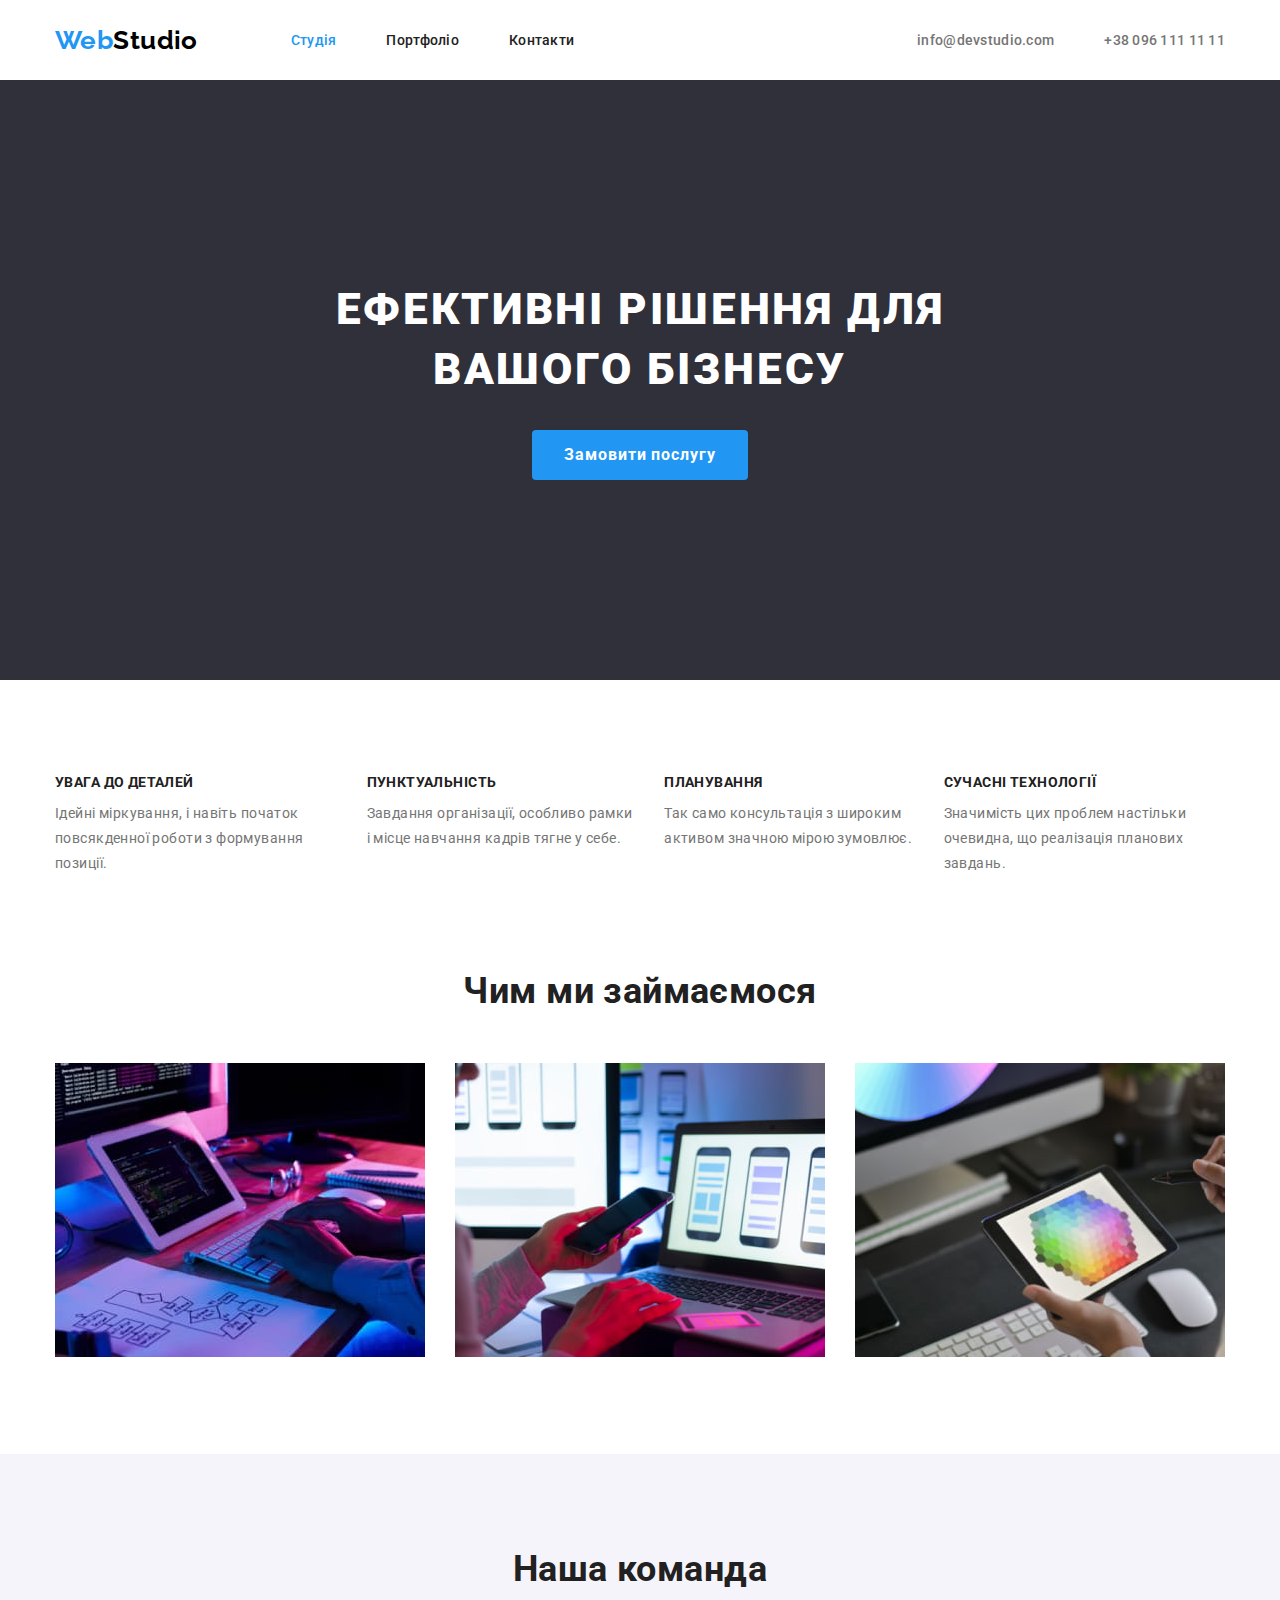
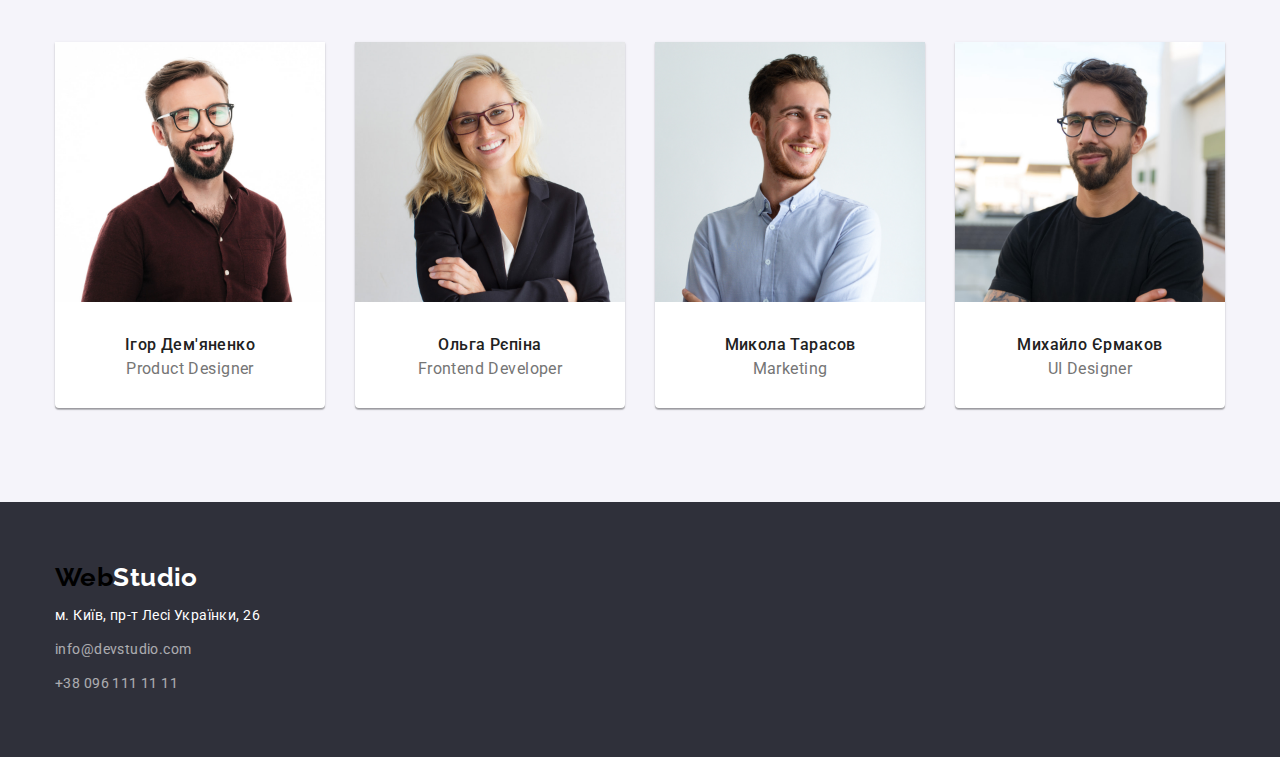
==== index.html @ 53cfd83c "Format all elements" ====
<!DOCTYPE html>
<html lang="uk">
  <head>
    <meta charset="UTF-8" />
    <meta http-equiv="X-UA-Compatible" content="IE=edge" />
    <meta name="viewport" content="width=device-width, initial-scale=1.0" />
    <title>Студія</title>
    <link
    rel="stylesheet"
    href="https://cdnjs.cloudflare.com/ajax/libs/modern-normalize/1.0.0/modern-normalize.min.css"
    />
    <link rel="stylesheet" href="./css/styles.css" />
    <link rel="preconnect" href="https://fonts.googleapis.com" />
    <link rel="preconnect" href="https://fonts.gstatic.com" crossorigin />
    <link
      href="https://fonts.googleapis.com/css2?family=Raleway:wght@700&family=Roboto:wght@400;500;700;900&display=swap"
      rel="stylesheet"
    />
  </head>
  <body>
    <header class="menu-list container">
      <a href="./index.html" class="logo-studio"><span class="logo-web">Web</span>Studio</span></a>
      <nav>
        <ul class="link-nav-list">
          <li>
            <a href="./index.html" class="link-nav-current">Студія</a>
          </li>
          <li>
            <a href="./portfolio.html" class="link-nav">Портфоліо</a>
          </li>
          <li>
            <a href="#" class="link-nav">Контакти</a>
          </li>
        </ul>
      </nav>
      <ul class="site-nav">
        <li>
          <a href="mailto:info@devstudio.com" class="link-contact">info@devstudio.com</a>
        </li>
        <li>
          <a href="tel:+380961111111" class="link-contact">+38 096 111 11 11</a>
        </li>
      </ul>
    </header>
    <main>
      <section class="motto-order-section section">
        <h1 class="main-h1">Ефективні рішення для<br> вашого бізнесу</h1>
        <button type="button" class="order-service">Замовити послугу</button>
      </section>
      <section class="container section">
        <h2 class="main-h2">Особливості</h2>
        <ul class="features">
          <li class="features-item">
            <h3 class="feature-name">Увага до деталей</h3>
            <p class="features-info">
              Ідейні міркування, і навіть початок повсякденної роботи з формування позиції.
            </p>
          </li>
          <li class="features-item">
            <h3 class="feature-name">Пунктуальність</h3>
            <p class="features-info">
              Завдання організації, особливо рамки і місце навчання кадрів тягне
              у себе.
            </p>
          </li>
          <li class="features-item">
            <h3 class="feature-name">Планування</h3>
            <p class="features-info">
              Так само консультація з широким активом значною мірою зумовлює.
            </p>
          </li>
          <li class="features-item">
            <h3 class="feature-name">Сучасні технології</h3>
            <p class="features-info">
              Значимість цих проблем настільки очевидна, що реалізація планових
              завдань.
            </p>
          </li>
        </ul>
      </section>
      <section class="section what-we-do-section">
        <h2 class="main-section-name">Чим ми займаємося</h2>
        <ul class="container img-what-we-do">
          <li>
            <img
              src="./images/img_main_1.jpg"
              alt="картинка 1"
              width="370"
              height="294"
            />
          </li>
          <li>
            <img
              src="./images/img_main_2.jpg"
              alt="картинка 2"
              width="370"
              height="294"
            />
          </li>
          <li>
            <img
              src="./images/img_main_3.jpg"
              alt="картинка 3"
              width="370"
              height="294"
            />
          </li>
        </ul>
      </section>
      <section class="our-team section">
        <h2 class="main-section-name">Наша команда</h2>
        <ul class="container team-cards-list">
          <li class="team-card">
            <img
              src="./images/team_igor.jpg"
              alt="Ігор Дем'яненко"
              width="270"
              height="260"
            />
            <h3 сlass="team-name">Ігор Дем'яненко</h3>
            <p class="team-info">Product Designer</p>
          </li>
          <li class="team-card">
            <img
              src="./images/team_olha.jpg"
              alt="Ольга Рєпіна"
              width="270"
              height="260"
            />
            <h3 сlass="team-name">Ольга Рєпіна</h3>
            <p class="team-info">Frontend Developer</p>
          </li>
          <li class="team-card">
            <img
              src="./images/team_mykola.jpg"
              alt="Микола Тарасов"
              width="270"
              height="260"
            />
            <h3 сlass="teamname">Микола Тарасов</h3>
            <p class="team-info">Marketing</p>
          </li>
          <li class="team-card">
            <img
              src="./images/team_mikhaylo.jpg"
              alt="Михайло Єрмаков"
              width="270"
              height="260"
            />
            <h3 сlass="team-name">Михайло Єрмаков</h3>
            <p class="team-info">UI Designer</p>
          </li>
        </ul>
      </section>
    </main>
    <footer>
      <div class="container footer-info">
        <a href="./index.html" class="logo-studio logo-footer">Web<span style="color:white">Studio</span></a>
        <address>
          <p class="footer-item">м. Київ, пр-т Лесі Українки, 26</p>
          <ul>
            <li class="footer-item"><a href="mailto:info@devstudio.com" class="footer-contact">info@devstudio.com</a></li>
           <li><a href="tel:+380961111111" class="footer-contact">+38 096 111 11 11</a></li>
          </ul>
        </address>
      </div>
    </footer>
  </body>
</html>
---- css/styles.css ----
:root {
  --main-color: #fff;
  --blue-color: #2196f3;
  --main-text-color: #212121;
  --text-gray-color: #757575;
  --footer-background: #2f303a;
  --button-background: #f5f4fa;
  --logo-studio-color: #000000;
  --border-menu-navigation: #ececec;
  --border-project-card: #eeeeee;
}

body {
  background-color: var(--main-color);
  font-family: 'Roboto', sans-serif;
  color: var(--main-text-color);
  letter-spacing: 0.03em;
  font-size: 14px;
}

.section {
  padding-top: 94px;
  padding-bottom: 94px;
  display: block;
}

.container {
  width: 1200px;
  padding-left: 15px;
  padding-right: 15px;
  margin-left: auto;
  margin-right: auto;
}

ul {
  list-style-type: none;
  margin: 0;
  padding-top: 0;
  padding-bottom: 0;
  padding-inline-start: 0px;
}

li,
p,
h2 {
  margin: 0;
}

header {
  font-weight: 500;
}

.menu-list {
  display: flex;
  flex-direction: row;
  align-items: center;
  padding-top: 24.5px;
  padding-bottom: 24.5px;
}

.menu-list-portfolio {
  display: flex;
  flex-direction: row;
  align-items: center;
  padding-top: 24px;
  padding-bottom: 24px;
}

.menu-list-border {
  border-bottom: 1px solid var(--border-menu-navigation);
}

.link-nav-list {
  display: inline-flex;
  align-items: center;
  gap: 50px;
  padding: 0px;
  margin-left: 93px;
  justify-items: flex-end;
}

.site-nav {
  display: inline-flex;
  align-items: center;
  gap: 50px;
  padding: 0px;
  margin-left: auto;
}

.logo-studio {
  font-family: 'Raleway', sans-serif;
  font-weight: 700;
  font-size: 26px;
  line-height: 1.2;
  color: var(--logo-studio-color);
  text-decoration: none;
}

.logo-web {
  color: var(--blue-color);
}

.link-nav-current,
.link-nav,
.site-nav {
  line-height: 1.2;
  letter-spacing: 0.02em;
  text-decoration: none;
}

.link-contact {
  color: var(--text-gray-color);
  text-decoration: none;
}

.link-nav {
  color: var(--main-text-color);
}

.link-nav-current,
.link-nav:hover,
.link-nav:focus,
.link-contact:focus,
.link-contact:hover {
  color: var(--blue-color);
}

.link-nav:visited {
  color: var(--main-text-color);
}

.link-nav:visited:hover,
.link-nav:visited:focus {
  color: var(--blue-color);
}

.motto-order-section {
  background-color: var(--footer-background);
  text-align: center;
  padding-top: 200px;
  padding-bottom: 200px;
  padding-right: auto;
  padding-left: auto;
}

.main-h1 {
  font-weight: 900;
  font-size: 44px;
  line-height: 1.36;
  color: var(--main-color);
  text-transform: uppercase;
  letter-spacing: 0.06em;
  margin-top: 0px;
  margin-bottom: 30px;
}

.main-h2,
.portfolio-h1 {
  display: none;
}

.order-service {
  color: var(--main-color);
  font-weight: 700;
  font-size: 16px;
  letter-spacing: 0.06em;
  line-height: 1.875;
  background-color: var(--blue-color);
  border: none;
  border-radius: 4px;
  cursor: pointer;
  transition: 0.25s;
  display: inline;
  align-items: center;
  padding: 10px 32px;
}

.order-service:hover,
.order-service:focus {
  color: var(--blue-color);
  background-color: var(--main-color);
}

.feature-name {
  font-size: 14px;
  font-weight: 700;
  line-height: 1.2;
  text-transform: uppercase;
  margin: 0;
}

.features {
  display: flex;
  align-content: center;
  align-items: flex-start;
  justify-content: center;
  flex-direction: row;
}

.features-item:not(:last-child) {
  margin-right: 30px;
}

.features-info {
  font-size: 14px;
  color: var(--text-gray-color);
  line-height: 1.8;
  margin-bottom: 0;
  margin-top: 10px;
}

.main-section-name {
  text-align: center;
  font-weight: 700;
  font-size: 36px;
  line-height: 1.2;
  padding-bottom: 50px;
}

.what-we-do-section {
  display: flex;
  flex-direction: column;
  padding-top: 0;
}

.img-what-we-do {
  display: inline-flex;
  justify-content: space-between;
  column-gap: 10px;
}

.team-cards-list {
  display: flex;
  flex-direction: row;
  justify-content: space-between;
}

.team-card {
  display: block-flex;
  text-align: center;
  column-gap: 10px;
  background-color: var(--main-color);
  justify-content: center;
  align-items: center;
  box-shadow: 0px 1px 3px rgba(0, 0, 0, 0.12), 0px 1px 1px rgba(0, 0, 0, 0.14),
    0px 2px 1px rgba(0, 0, 0, 0.2);
  border-radius: 0px 0px 4px 4px;
}

.our-team {
  background-color: var(--button-background);
}

.team-info,
.team-card > h3 {
  font-size: 16px;
  line-height: 1.1875;
  align-self: flex-end;
}

.team-card > h3 {
  font-weight: 500;
  margin-top: 30px;
  margin-bottom: 5px;
}

.team-info {
  color: var(--text-gray-color);
  margin-top: 5px;
  margin-bottom: 30px;
}

.filter-list {
  display: flex;
  justify-content: center;
  gap: 8px;
}

.filter {
  cursor: pointer;
  background-color: var(--button-background);
  color: var(--main-text-color);
  font-weight: 500;
  font-size: 16px;
  line-height: 1.625;
  letter-spacing: 0.03em;
  border: 0px;
  border-radius: 4px;
  transition: 0.25s;
  font-family: 'Roboto', sans-serif;
  padding: 6px 22px;
}

.filter:hover,
.filter:focus {
  border: none;
  border-radius: 4px;
  background-color: var(--blue-color);
  color: var(--main-color);
}

.projects {
  padding-top: 50px;
  display: flex;
  flex-wrap: wrap;
  justify-content: space-between;
  gap: 30px;
  padding-bottom: 0px;
}

.project {
  display: flex;
  flex-direction: column;
}

.project-info {
  border-left: 1px solid var(--border-project-card);
  border-right: 1px solid var(--border-project-card);
  border-bottom: 1px solid var(--border-project-card);
  padding: 20px 23px;
}

.project-info > h2 {
  font-weight: 700;
  font-size: 18px;
  line-height: 2;
  letter-spacing: 0.06em;
  padding-bottom: 2px;
}

.project.info > p {
  font-size: 16px;
  color: var(--text-gray-color);
  line-height: 1.875;
  padding-top: 2px;
}

footer {
  background-color: var(--footer-background);
}

.logo-footer {
  width: fit-content;
  margin-bottom: 10px;
}

address {
  color: var(--main-color);
  font-style: normal;
  line-height: 1.8;
  margin-top: 10px;
}

.footer-item {
  margin-bottom: 9px;
}

.footer-info {
  padding-top: 60px;
  padding-bottom: 60px;
}

.footer-contact,
.footer-contact:visited {
  color: var(--main-color);
  opacity: 60%;
  text-decoration: none;
}

.logo-footer .footer-contact:hover,
.footer-contact:focus,
.logo-footer:visited {
  color: var(--blue-color);
  opacity: 100%;
}
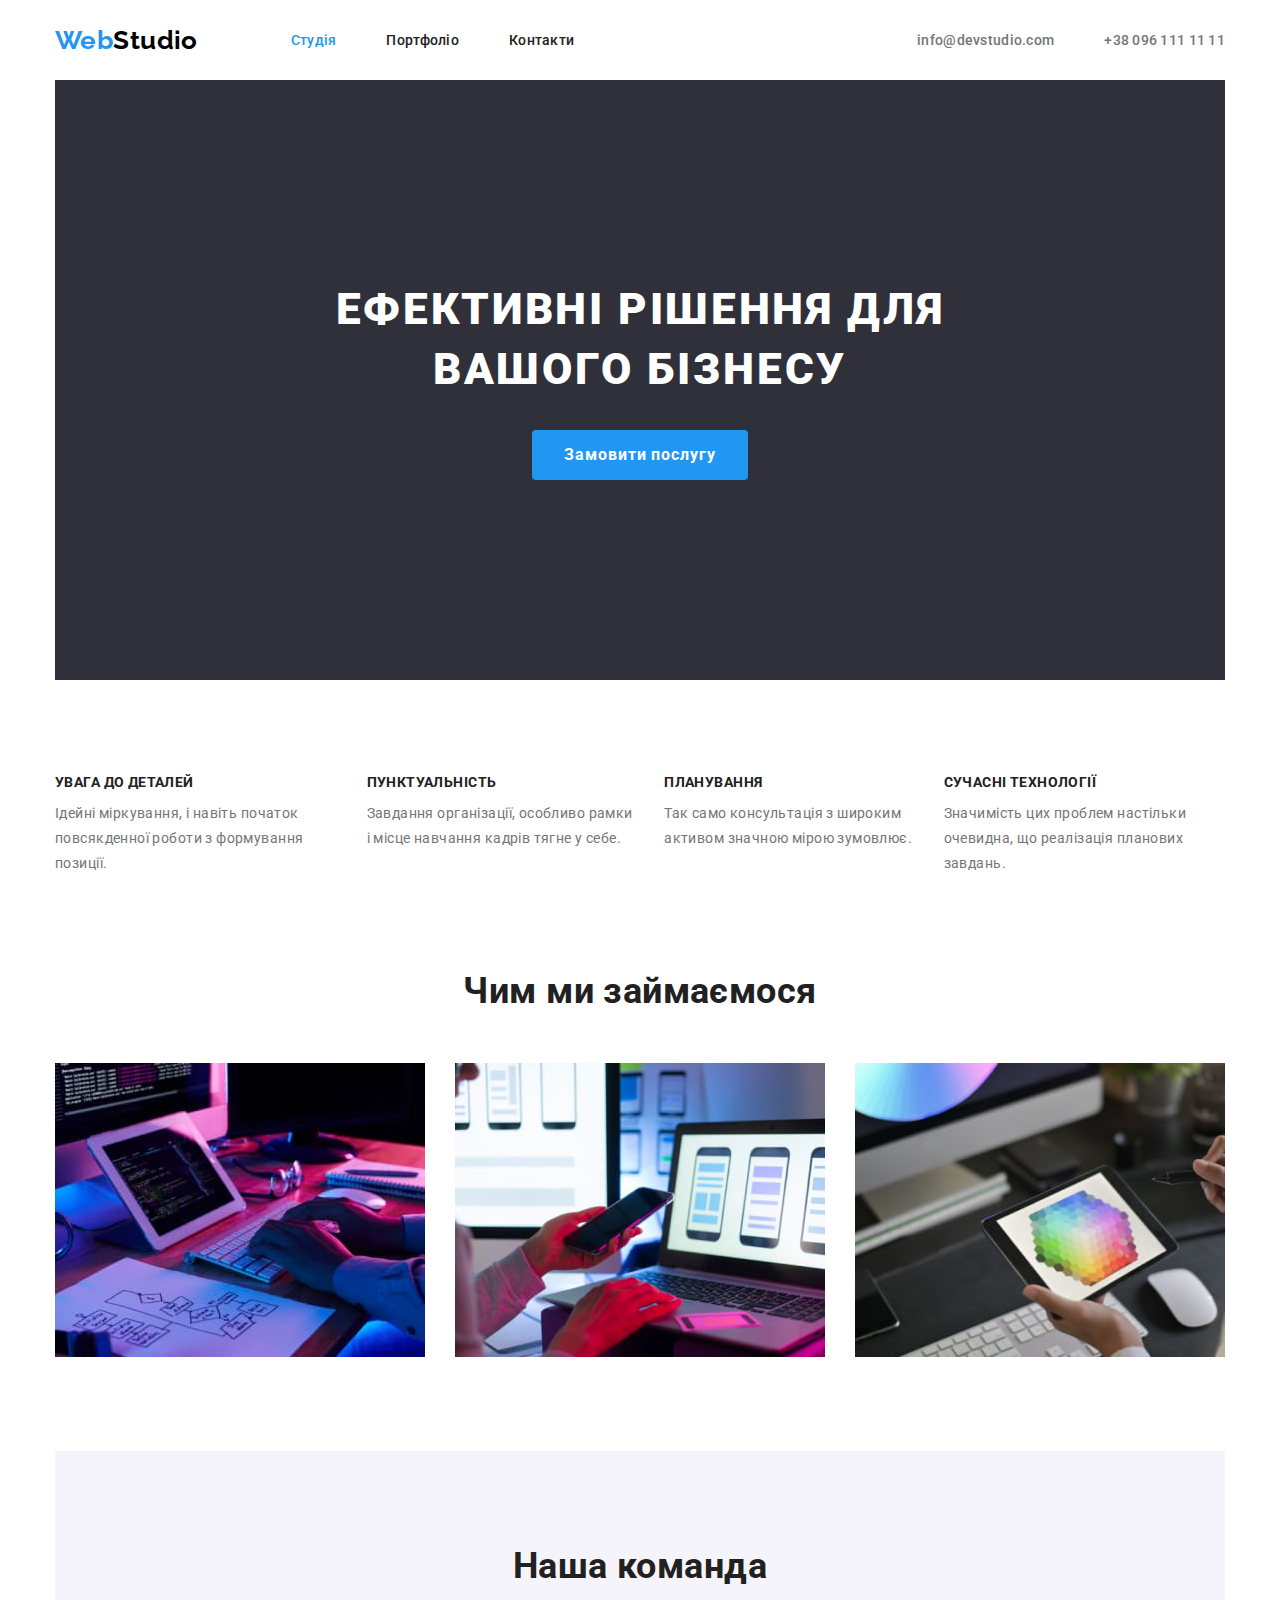
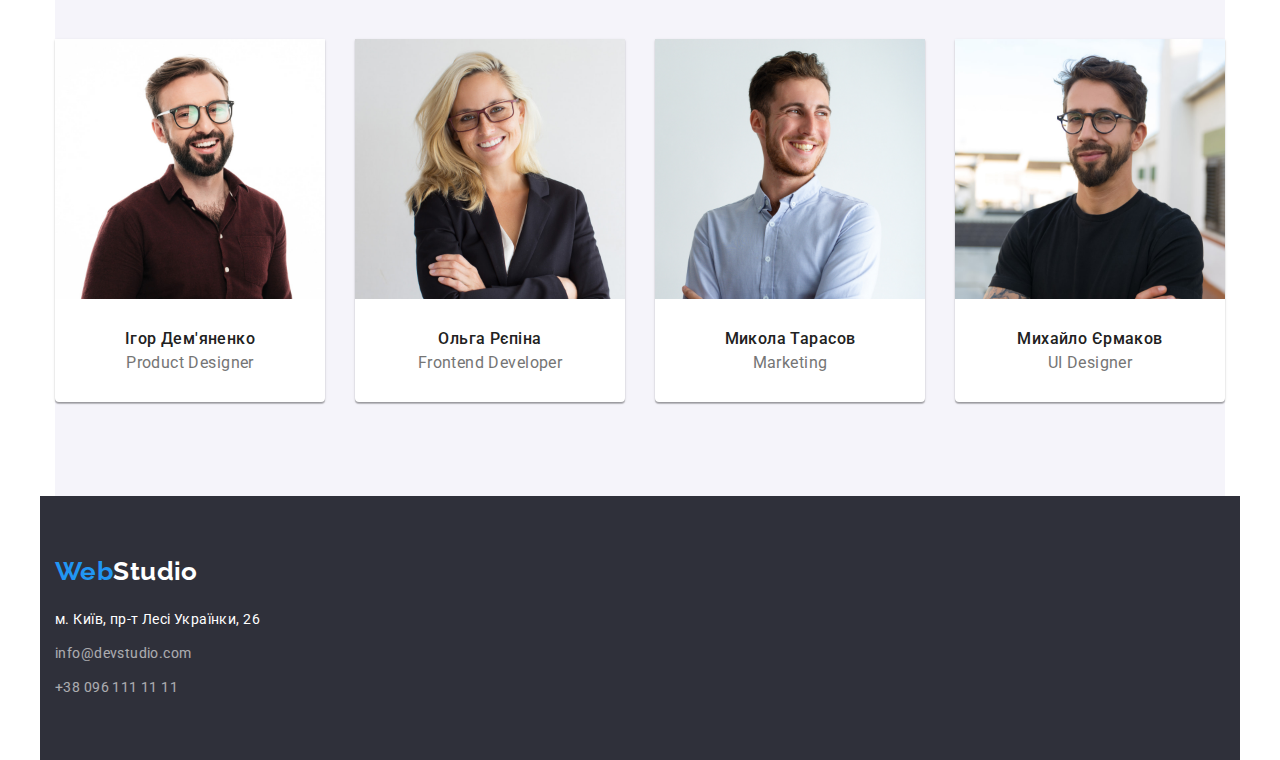
==== commit 8fa54a10: "Edit with mentor's comments" ====
--- a/index.html
+++ b/index.html
@@ -6,8 +6,8 @@
     <meta name="viewport" content="width=device-width, initial-scale=1.0" />
     <title>Студія</title>
     <link
-    rel="stylesheet"
-    href="https://cdnjs.cloudflare.com/ajax/libs/modern-normalize/1.0.0/modern-normalize.min.css"
+      rel="stylesheet"
+      href="https://cdnjs.cloudflare.com/ajax/libs/modern-normalize/1.0.0/modern-normalize.min.css"
     />
     <link rel="stylesheet" href="./css/styles.css" />
     <link rel="preconnect" href="https://fonts.googleapis.com" />
@@ -18,7 +18,7 @@
     />
   </head>
   <body>
-    <header class="menu-list container">
+    <header class="container menu-list">
       <a href="./index.html" class="logo-studio"><span class="logo-web">Web</span>Studio</span></a>
       <nav>
         <ul class="link-nav-list">
@@ -43,11 +43,12 @@
       </ul>
     </header>
     <main>
-      <section class="motto-order-section section">
+      <div class="container">
+      <section class="section motto-order-section">
         <h1 class="main-h1">Ефективні рішення для<br> вашого бізнесу</h1>
         <button type="button" class="order-service">Замовити послугу</button>
       </section>
-      <section class="container section">
+      <section class="section">
         <h2 class="main-h2">Особливості</h2>
         <ul class="features">
           <li class="features-item">
@@ -80,7 +81,7 @@
       </section>
       <section class="section what-we-do-section">
         <h2 class="main-section-name">Чим ми займаємося</h2>
-        <ul class="container img-what-we-do">
+        <ul class="img-what-we-do">
           <li>
             <img
               src="./images/img_main_1.jpg"
@@ -107,9 +108,9 @@
           </li>
         </ul>
       </section>
-      <section class="our-team section">
+      <section class="section our-team ">
         <h2 class="main-section-name">Наша команда</h2>
-        <ul class="container team-cards-list">
+        <ul class="team-cards-list">
           <li class="team-card">
             <img
               src="./images/team_igor.jpg"
@@ -117,8 +118,10 @@
               width="270"
               height="260"
             />
-            <h3 сlass="team-name">Ігор Дем'яненко</h3>
-            <p class="team-info">Product Designer</p>
+            <div class="team-card-info">
+              <h3 class="team-name">Ігор Дем'яненко</h3>
+              <p class="team-info">Product Designer</p>
+            </div>
           </li>
           <li class="team-card">
             <img
@@ -127,8 +130,10 @@
               width="270"
               height="260"
             />
-            <h3 сlass="team-name">Ольга Рєпіна</h3>
-            <p class="team-info">Frontend Developer</p>
+            <div class="team-card-info">
+              <h3 class="team-name">Ольга Рєпіна</h3>
+              <p class="team-info">Frontend Developer</p>
+            </div>
           </li>
           <li class="team-card">
             <img
@@ -137,8 +142,10 @@
               width="270"
               height="260"
             />
-            <h3 сlass="teamname">Микола Тарасов</h3>
-            <p class="team-info">Marketing</p>
+            <div class="team-card-info">
+              <h3 class="team-name">Микола Тарасов</h3>
+              <p class="team-info">Marketing</p>
+          </div>
           </li>
           <li class="team-card">
             <img
@@ -147,14 +154,16 @@
               width="270"
               height="260"
             />
-            <h3 сlass="team-name">Михайло Єрмаков</h3>
-            <p class="team-info">UI Designer</p>
+            <div class="team-card-info">
+              <h3 class="team-name">Михайло Єрмаков</h3>
+              <p class="team-info">UI Designer</p>
+            </div>
           </li>
         </ul>
       </section>
+    </div>
     </main>
-    <footer>
-      <div class="container footer-info">
+    <footer class="container">
         <a href="./index.html" class="logo-studio logo-footer">Web<span style="color:white">Studio</span></a>
         <address>
           <p class="footer-item">м. Київ, пр-т Лесі Українки, 26</p>
@@ -163,7 +172,6 @@
            <li><a href="tel:+380961111111" class="footer-contact">+38 096 111 11 11</a></li>
           </ul>
         </address>
-      </div>
     </footer>
   </body>
 </html>
--- a/css/styles.css
+++ b/css/styles.css
@@ -42,8 +42,15 @@
 
 li,
 p,
-h2 {
+h2,
+h3 {
   margin: 0;
+}
+
+img {
+  display: block;
+  max-width: 100%;
+  height: auto;
 }
 
 header {
@@ -156,7 +163,16 @@
 
 .main-h2,
 .portfolio-h1 {
-  display: none;
+  position: absolute;
+  width: 1px;
+  height: 1px;
+  margin: -1px;
+  border: 0;
+  padding: 0;
+  white-space: nowrap;
+  clip-path: inset(100%);
+  clip: rect(0 0 0 0);
+  overflow: hidden;
 }
 
 .order-service {
@@ -214,7 +230,7 @@
   font-weight: 700;
   font-size: 36px;
   line-height: 1.2;
-  padding-bottom: 50px;
+  margin-bottom: 50px;
 }
 
 .what-we-do-section {
@@ -252,28 +268,32 @@
 }
 
 .team-info,
-.team-card > h3 {
+.team-name {
   font-size: 16px;
   line-height: 1.1875;
   align-self: flex-end;
 }
 
-.team-card > h3 {
+.team-card-info {
+  padding-top: 30px;
+  padding-bottom: 30px;
+}
+
+.team-name {
   font-weight: 500;
-  margin-top: 30px;
   margin-bottom: 5px;
 }
 
 .team-info {
   color: var(--text-gray-color);
   margin-top: 5px;
-  margin-bottom: 30px;
 }
 
 .filter-list {
   display: flex;
   justify-content: center;
   gap: 8px;
+  padding-bottom: 0;
 }
 
 .filter {
@@ -300,12 +320,12 @@
 }
 
 .projects {
-  padding-top: 50px;
+  margin-top: 50px;
   display: flex;
   flex-wrap: wrap;
   justify-content: space-between;
   gap: 30px;
-  padding-bottom: 0px;
+  padding-top: 0;
 }
 
 .project {
@@ -320,23 +340,25 @@
   padding: 20px 23px;
 }
 
-.project-info > h2 {
+.project-name {
   font-weight: 700;
   font-size: 18px;
   line-height: 2;
   letter-spacing: 0.06em;
-  padding-bottom: 2px;
-}
-
-.project.info > p {
+  margin-bottom: 2px;
+}
+
+.project-type {
   font-size: 16px;
   color: var(--text-gray-color);
   line-height: 1.875;
-  padding-top: 2px;
+  margin-top: 2px;
 }
 
 footer {
   background-color: var(--footer-background);
+  padding-top: 60px;
+  padding-bottom: 60px;
 }
 
 .logo-footer {
@@ -348,18 +370,13 @@
   color: var(--main-color);
   font-style: normal;
   line-height: 1.8;
-  margin-top: 10px;
+  margin-top: 20px;
 }
 
 .footer-item {
   margin-bottom: 9px;
 }
 
-.footer-info {
-  padding-top: 60px;
-  padding-bottom: 60px;
-}
-
 .footer-contact,
 .footer-contact:visited {
   color: var(--main-color);
@@ -367,7 +384,8 @@
   text-decoration: none;
 }
 
-.logo-footer .footer-contact:hover,
+.logo-footer,
+.footer-contact:hover,
 .footer-contact:focus,
 .logo-footer:visited {
   color: var(--blue-color);
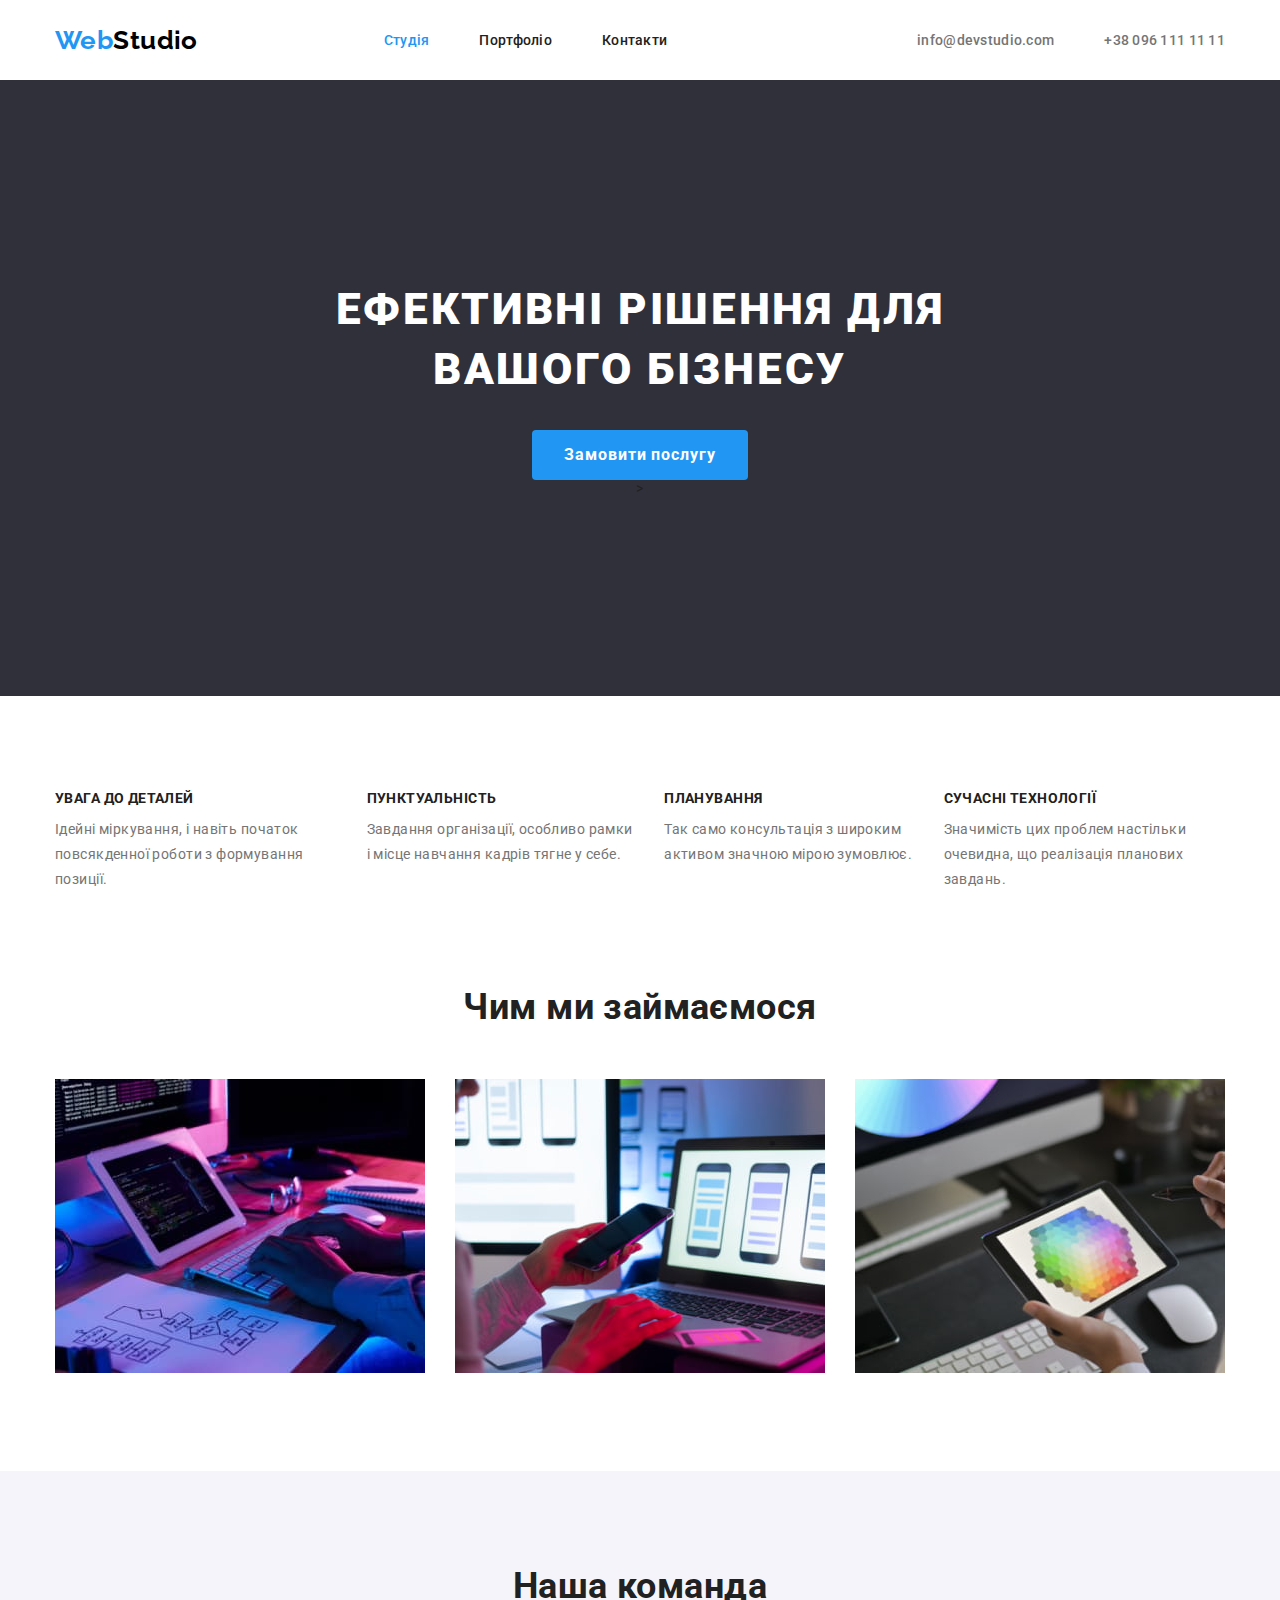
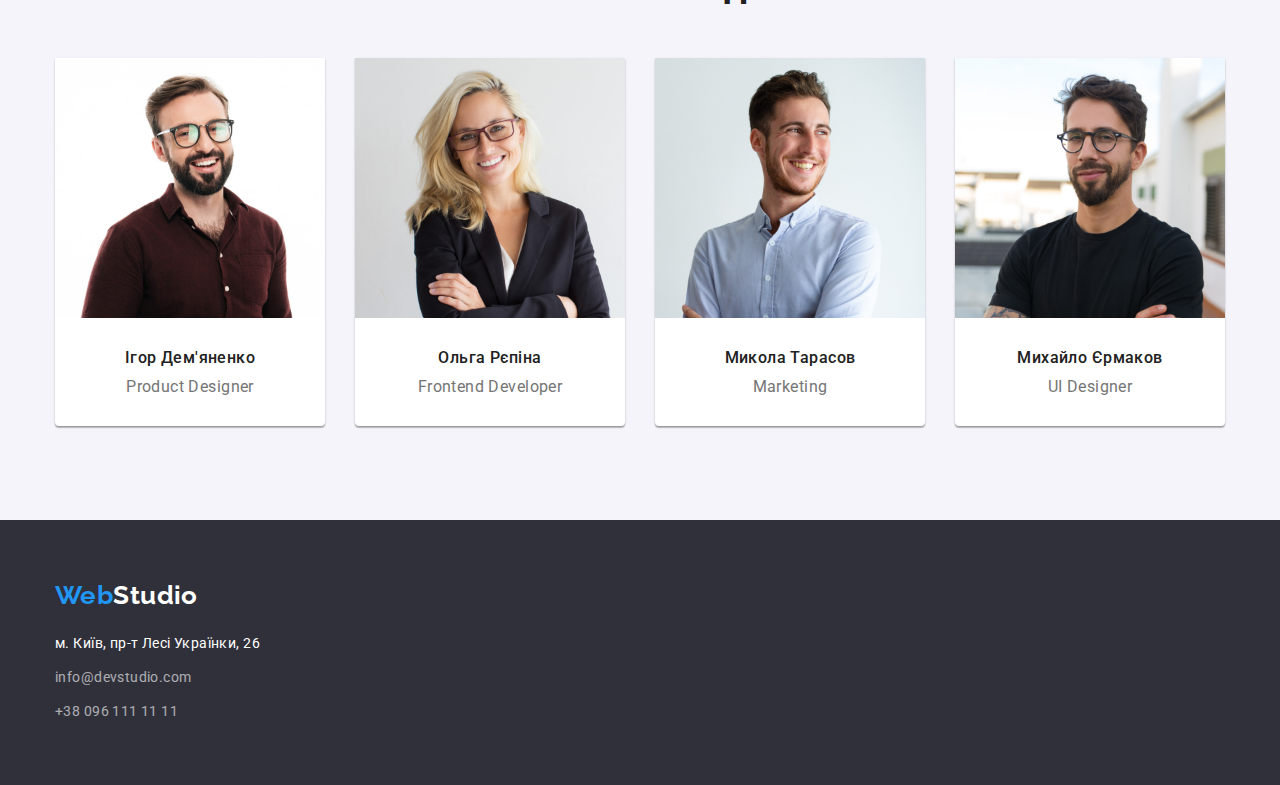
==== commit dd0251c5: "Implement mentor's comments v.1.2" ====
--- a/index.html
+++ b/index.html
@@ -18,160 +18,172 @@
     />
   </head>
   <body>
-    <header class="container menu-list">
-      <a href="./index.html" class="logo-studio"><span class="logo-web">Web</span>Studio</span></a>
-      <nav>
-        <ul class="link-nav-list">
+    <header>
+      <div class="container menu-list">
+      <a href="./index.html" class="link logo-studio"><span class="logo-web">Web</span>Studio</span></a>
+      <nav class="nav-list">
+        <ul class="list link-nav-list">
           <li>
-            <a href="./index.html" class="link-nav-current">Студія</a>
+            <a href="./index.html" class="link link-nav-current">Студія</a>
           </li>
           <li>
-            <a href="./portfolio.html" class="link-nav">Портфоліо</a>
+            <a href="./portfolio.html" class="link link-nav">Портфоліо</a>
           </li>
           <li>
-            <a href="#" class="link-nav">Контакти</a>
+            <a href="#" class="link link-nav">Контакти</a>
           </li>
         </ul>
       </nav>
-      <ul class="site-nav">
+      <ul class="list site-nav">
         <li>
-          <a href="mailto:info@devstudio.com" class="link-contact">info@devstudio.com</a>
+          <a href="mailto:info@devstudio.com" class="link link-contact">info@devstudio.com</a>
         </li>
         <li>
-          <a href="tel:+380961111111" class="link-contact">+38 096 111 11 11</a>
+          <a href="tel:+380961111111" class="link link-contact">+38 096 111 11 11</a>
         </li>
       </ul>
+    </div>
     </header>
     <main>
-      <div class="container">
       <section class="section motto-order-section">
-        <h1 class="main-h1">Ефективні рішення для<br> вашого бізнесу</h1>
-        <button type="button" class="order-service">Замовити послугу</button>
+        <div class="container">
+          <h1 class="main-h1">Ефективні рішення для вашого бізнесу</h1>
+          <button type="button" class="order-service">Замовити послугу</button>
+        </div>>
       </section>
       <section class="section">
-        <h2 class="main-h2">Особливості</h2>
-        <ul class="features">
-          <li class="features-item">
-            <h3 class="feature-name">Увага до деталей</h3>
-            <p class="features-info">
-              Ідейні міркування, і навіть початок повсякденної роботи з формування позиції.
-            </p>
-          </li>
-          <li class="features-item">
-            <h3 class="feature-name">Пунктуальність</h3>
-            <p class="features-info">
-              Завдання організації, особливо рамки і місце навчання кадрів тягне
-              у себе.
-            </p>
-          </li>
-          <li class="features-item">
-            <h3 class="feature-name">Планування</h3>
-            <p class="features-info">
-              Так само консультація з широким активом значною мірою зумовлює.
-            </p>
-          </li>
-          <li class="features-item">
-            <h3 class="feature-name">Сучасні технології</h3>
-            <p class="features-info">
-              Значимість цих проблем настільки очевидна, що реалізація планових
-              завдань.
-            </p>
-          </li>
-        </ul>
+        <div class="container">
+          <h2 class="main-h2">Особливості</h2>
+            <ul class="list features">
+              <li class="features-item">
+                <h3 class="feature-name">Увага до деталей</h3>
+                <p class="features-info">
+                  Ідейні міркування, і навіть початок повсякденної роботи з формування позиції.
+                </p>
+              </li>
+              <li class="features-item">
+                <h3 class="feature-name">Пунктуальність</h3>
+                <p class="features-info">
+                  Завдання організації, особливо рамки і місце навчання кадрів тягне
+                  у себе.
+                </p>
+              </li>
+              <li class="features-item">
+                <h3 class="feature-name">Планування</h3>
+                <p class="features-info">
+                  Так само консультація з широким активом значною мірою зумовлює.
+                </p>
+              </li>
+              <li class="features-item">
+                <h3 class="feature-name">Сучасні технології</h3>
+                <p class="features-info">
+                  Значимість цих проблем настільки очевидна, що реалізація планових
+                  завдань.
+                </p>
+              </li>
+            </ul>
+        </div>
       </section>
       <section class="section what-we-do-section">
+        <div class="container">
         <h2 class="main-section-name">Чим ми займаємося</h2>
-        <ul class="img-what-we-do">
-          <li>
-            <img
-              src="./images/img_main_1.jpg"
-              alt="картинка 1"
-              width="370"
-              height="294"
-            />
-          </li>
-          <li>
-            <img
-              src="./images/img_main_2.jpg"
-              alt="картинка 2"
-              width="370"
-              height="294"
-            />
-          </li>
-          <li>
-            <img
-              src="./images/img_main_3.jpg"
-              alt="картинка 3"
-              width="370"
-              height="294"
-            />
-          </li>
-        </ul>
+          <ul class="list img-what-we-do">
+            <li>
+              <img
+                src="./images/img_main_1.jpg"
+                alt="картинка 1"
+                width="370"
+                height="294"
+              />
+            </li>
+            <li>
+              <img
+                src="./images/img_main_2.jpg"
+                alt="картинка 2"
+                width="370"
+                height="294"
+              />
+            </li>
+            <li>
+              <img
+                src="./images/img_main_3.jpg"
+                alt="картинка 3"
+                width="370"
+                height="294"
+              />
+            </li>
+          </ul>
+        </div>
       </section>
       <section class="section our-team ">
-        <h2 class="main-section-name">Наша команда</h2>
-        <ul class="team-cards-list">
-          <li class="team-card">
-            <img
-              src="./images/team_igor.jpg"
-              alt="Ігор Дем'яненко"
-              width="270"
-              height="260"
-            />
-            <div class="team-card-info">
-              <h3 class="team-name">Ігор Дем'яненко</h3>
-              <p class="team-info">Product Designer</p>
+        <div class="container">
+          <h2 class="main-section-name">Наша команда</h2>
+          <ul class="list team-cards-list">
+            <li class="team-card">
+              <img
+                src="./images/team_igor.jpg"
+                alt="Ігор Дем'яненко"
+                width="270"
+                height="260"
+              />
+              <div class="team-card-info">
+                <h3 class="team-name">Ігор Дем'яненко</h3>
+                <p class="team-info">Product Designer</p>
+              </div>
+            </li>
+            <li class="team-card">
+              <img
+                src="./images/team_olha.jpg"
+                alt="Ольга Рєпіна"
+                width="270"
+                height="260"
+              />
+              <div class="team-card-info">
+                <h3 class="team-name">Ольга Рєпіна</h3>
+                <p class="team-info">Frontend Developer</p>
+              </div>
+            </li>
+            <li class="team-card">
+              <img
+                src="./images/team_mykola.jpg"
+                alt="Микола Тарасов"
+                width="270"
+                height="260"
+              />
+              <div class="team-card-info">
+                <h3 class="team-name">Микола Тарасов</h3>
+                <p class="team-info">Marketing</p>
             </div>
-          </li>
-          <li class="team-card">
-            <img
-              src="./images/team_olha.jpg"
-              alt="Ольга Рєпіна"
-              width="270"
-              height="260"
-            />
-            <div class="team-card-info">
-              <h3 class="team-name">Ольга Рєпіна</h3>
-              <p class="team-info">Frontend Developer</p>
-            </div>
-          </li>
-          <li class="team-card">
-            <img
-              src="./images/team_mykola.jpg"
-              alt="Микола Тарасов"
-              width="270"
-              height="260"
-            />
-            <div class="team-card-info">
-              <h3 class="team-name">Микола Тарасов</h3>
-              <p class="team-info">Marketing</p>
-          </div>
-          </li>
-          <li class="team-card">
-            <img
-              src="./images/team_mikhaylo.jpg"
-              alt="Михайло Єрмаков"
-              width="270"
-              height="260"
-            />
-            <div class="team-card-info">
-              <h3 class="team-name">Михайло Єрмаков</h3>
-              <p class="team-info">UI Designer</p>
-            </div>
-          </li>
-        </ul>
+            </li>
+            <li class="team-card">
+              <img
+                src="./images/team_mikhaylo.jpg"
+                alt="Михайло Єрмаков"
+                width="270"
+                height="260"
+              />
+              <div class="team-card-info">
+                <h3 class="team-name">Михайло Єрмаков</h3>
+                <p class="team-info">UI Designer</p>
+              </div>
+            </li>
+          </ul>
+        </div>
       </section>
-    </div>
     </main>
-    <footer class="container">
-        <a href="./index.html" class="logo-studio logo-footer">Web<span style="color:white">Studio</span></a>
+    <footer>
+      <div class="container">
+        <a href="./index.html" class="link logo-studio logo-footer">Web<span style="color:white">Studio</span></a>
         <address>
-          <p class="footer-item">м. Київ, пр-т Лесі Українки, 26</p>
-          <ul>
-            <li class="footer-item"><a href="mailto:info@devstudio.com" class="footer-contact">info@devstudio.com</a></li>
-           <li><a href="tel:+380961111111" class="footer-contact">+38 096 111 11 11</a></li>
+          <ul class="list">
+            <li class="footer-item">
+              <a href="https://goo.gl/maps/tvAfN8rbNp5ujhR58" class="link address-link">м. Київ, пр-т Лесі Українки, 26</a>
+            </li>
+            <li class="footer-item"><a href="mailto:info@devstudio.com" class="link footer-contact">info@devstudio.com</a></li>
+            <li><a href="tel:+380961111111" class="link footer-contact">+38 096 111 11 11</a></li>
           </ul>
         </address>
+      </div>
     </footer>
   </body>
 </html>
--- a/css/styles.css
+++ b/css/styles.css
@@ -18,32 +18,27 @@
   font-size: 14px;
 }
 
-.section {
-  padding-top: 94px;
-  padding-bottom: 94px;
-  display: block;
-}
-
-.container {
-  width: 1200px;
-  padding-left: 15px;
-  padding-right: 15px;
-  margin-left: auto;
-  margin-right: auto;
-}
-
-ul {
-  list-style-type: none;
+.list {
+  list-style: none;
   margin: 0;
   padding-top: 0;
   padding-bottom: 0;
   padding-inline-start: 0px;
-}
-
+  padding-left: 0;
+}
+
+.link {
+  text-decoration: none;
+}
+
+h1,
 li,
 p,
 h2,
-h3 {
+h3,
+h4,
+h5,
+h6 {
   margin: 0;
 }
 
@@ -53,6 +48,21 @@
   height: auto;
 }
 
+address {
+  font-style: normal;
+}
+
+.container {
+  width: 1200px;
+  padding: 0 15px;
+  margin: 0 auto;
+}
+
+.section {
+  padding-top: 94px;
+  padding-bottom: 94px;
+}
+
 header {
   font-weight: 500;
 }
@@ -75,6 +85,10 @@
 
 .menu-list-border {
   border-bottom: 1px solid var(--border-menu-navigation);
+}
+
+.nav-list {
+  margin-left: 93px;
 }
 
 .link-nav-list {
@@ -90,7 +104,6 @@
   display: inline-flex;
   align-items: center;
   gap: 50px;
-  padding: 0px;
   margin-left: auto;
 }
 
@@ -100,7 +113,6 @@
   font-size: 26px;
   line-height: 1.2;
   color: var(--logo-studio-color);
-  text-decoration: none;
 }
 
 .logo-web {
@@ -112,12 +124,10 @@
 .site-nav {
   line-height: 1.2;
   letter-spacing: 0.02em;
-  text-decoration: none;
 }
 
 .link-contact {
   color: var(--text-gray-color);
-  text-decoration: none;
 }
 
 .link-nav {
@@ -157,7 +167,8 @@
   color: var(--main-color);
   text-transform: uppercase;
   letter-spacing: 0.06em;
-  margin-top: 0px;
+  margin: 0 auto;
+  width: 696px;
   margin-bottom: 30px;
 }
 
@@ -207,10 +218,6 @@
 
 .features {
   display: flex;
-  align-content: center;
-  align-items: flex-start;
-  justify-content: center;
-  flex-direction: row;
 }
 
 .features-item:not(:last-child) {
@@ -234,30 +241,22 @@
 }
 
 .what-we-do-section {
-  display: flex;
-  flex-direction: column;
   padding-top: 0;
 }
 
 .img-what-we-do {
   display: inline-flex;
-  justify-content: space-between;
-  column-gap: 10px;
+  column-gap: 30px;
 }
 
 .team-cards-list {
   display: flex;
-  flex-direction: row;
-  justify-content: space-between;
+  gap: 30px;
 }
 
 .team-card {
-  display: block-flex;
   text-align: center;
-  column-gap: 10px;
   background-color: var(--main-color);
-  justify-content: center;
-  align-items: center;
   box-shadow: 0px 1px 3px rgba(0, 0, 0, 0.12), 0px 1px 1px rgba(0, 0, 0, 0.14),
     0px 2px 1px rgba(0, 0, 0, 0.2);
   border-radius: 0px 0px 4px 4px;
@@ -281,19 +280,17 @@
 
 .team-name {
   font-weight: 500;
-  margin-bottom: 5px;
+  margin-bottom: 10px;
 }
 
 .team-info {
   color: var(--text-gray-color);
-  margin-top: 5px;
 }
 
 .filter-list {
   display: flex;
   justify-content: center;
   gap: 8px;
-  padding-bottom: 0;
 }
 
 .filter {
@@ -323,21 +320,14 @@
   margin-top: 50px;
   display: flex;
   flex-wrap: wrap;
-  justify-content: space-between;
   gap: 30px;
-  padding-top: 0;
-}
-
-.project {
-  display: flex;
-  flex-direction: column;
 }
 
 .project-info {
   border-left: 1px solid var(--border-project-card);
   border-right: 1px solid var(--border-project-card);
   border-bottom: 1px solid var(--border-project-card);
-  padding: 20px 23px;
+  padding: 20px 24px;
 }
 
 .project-name {
@@ -345,14 +335,13 @@
   font-size: 18px;
   line-height: 2;
   letter-spacing: 0.06em;
-  margin-bottom: 2px;
+  margin-bottom: 4px;
 }
 
 .project-type {
   font-size: 16px;
   color: var(--text-gray-color);
   line-height: 1.875;
-  margin-top: 2px;
 }
 
 footer {
@@ -377,17 +366,24 @@
   margin-bottom: 9px;
 }
 
+.address-link {
+  color: var(--main-color);
+}
+
 .footer-contact,
 .footer-contact:visited {
   color: var(--main-color);
   opacity: 60%;
-  text-decoration: none;
 }
 
 .logo-footer,
 .footer-contact:hover,
 .footer-contact:focus,
-.logo-footer:visited {
+.logo-footer:visited,
+.address-link:hover,
+.address-link:focus,
+.address-link:visited:hover,
+.address-link:visited:focus {
   color: var(--blue-color);
   opacity: 100%;
 }
